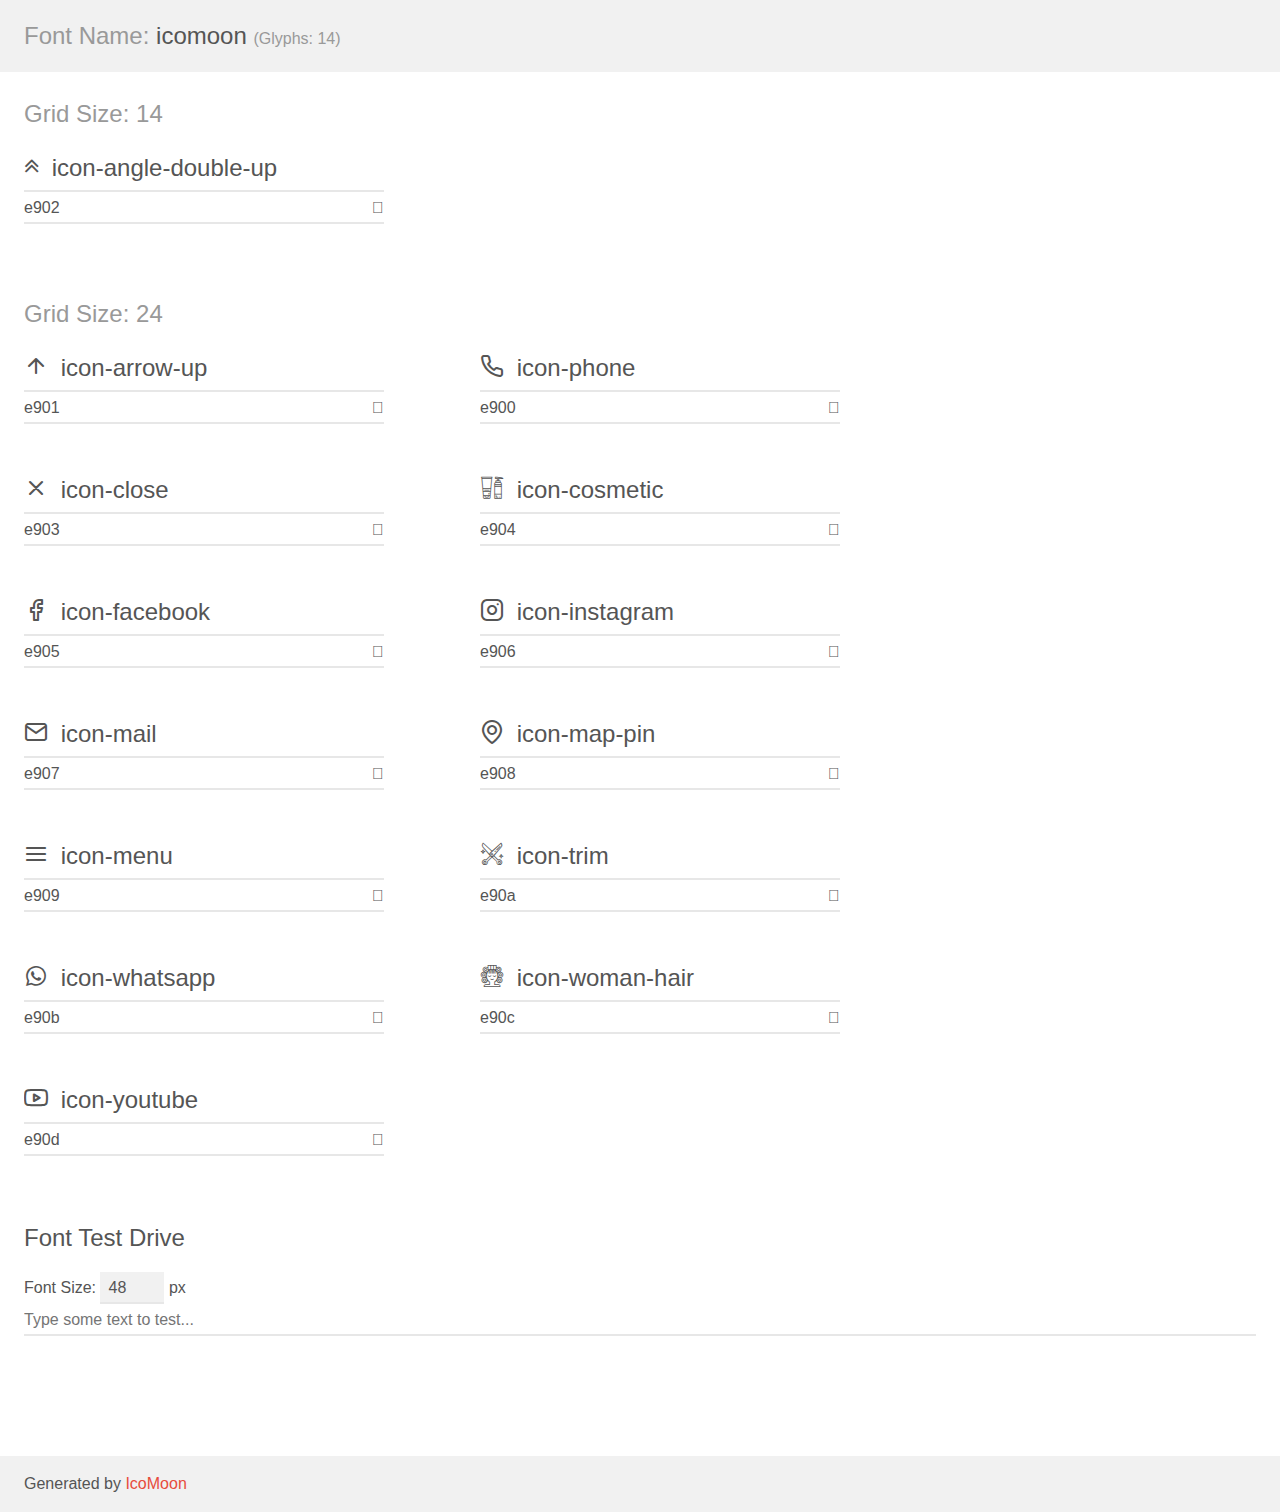
==== assets/fonts/demo.html @ 817c71ed "Add files via upload" ====
<!doctype html>
<html>
<head>
    <meta charset="utf-8">
    <title>IcoMoon Demo</title>
    <meta name="description" content="An Icon Font Generated By IcoMoon.io">
    <meta name="viewport" content="width=device-width, initial-scale=1">
    <link rel="stylesheet" href="demo-files/demo.css">
    <link rel="stylesheet" href="style.css"></head>
<body>
    <div class="bgc1 clearfix">
        <h1 class="mhmm mvm"><span class="fgc1">Font Name:</span> icomoon <small class="fgc1">(Glyphs:&nbsp;14)</small></h1>
    </div>
    <div class="clearfix mhl ptl">
        <h1 class="mvm mtn fgc1">Grid Size: 14</h1>
        <div class="glyph fs1">
            <div class="clearfix bshadow0 pbs">
                <span class="icon-angle-double-up"></span>
                <span class="mls"> icon-angle-double-up</span>
            </div>
            <fieldset class="fs0 size1of1 clearfix hidden-false">
                <input type="text" readonly value="e902" class="unit size1of2" />
                <input type="text" maxlength="1" readonly value="&#xe902;" class="unitRight size1of2 talign-right" />
            </fieldset>
            <div class="fs0 bshadow0 clearfix hidden-true">
                <span class="unit pvs fgc1">liga: </span>
                <input type="text" readonly value="" class="liga unitRight" />
            </div>
        </div>
    </div>
    <div class="clearfix mhl ptl">
        <h1 class="mvm mtn fgc1">Grid Size: 24</h1>
        <div class="glyph fs2">
            <div class="clearfix bshadow0 pbs">
                <span class="icon-arrow-up"></span>
                <span class="mls"> icon-arrow-up</span>
            </div>
            <fieldset class="fs0 size1of1 clearfix hidden-false">
                <input type="text" readonly value="e901" class="unit size1of2" />
                <input type="text" maxlength="1" readonly value="&#xe901;" class="unitRight size1of2 talign-right" />
            </fieldset>
            <div class="fs0 bshadow0 clearfix hidden-true">
                <span class="unit pvs fgc1">liga: </span>
                <input type="text" readonly value="" class="liga unitRight" />
            </div>
        </div>
        <div class="glyph fs2">
            <div class="clearfix bshadow0 pbs">
                <span class="icon-phone"></span>
                <span class="mls"> icon-phone</span>
            </div>
            <fieldset class="fs0 size1of1 clearfix hidden-false">
                <input type="text" readonly value="e900" class="unit size1of2" />
                <input type="text" maxlength="1" readonly value="&#xe900;" class="unitRight size1of2 talign-right" />
            </fieldset>
            <div class="fs0 bshadow0 clearfix hidden-true">
                <span class="unit pvs fgc1">liga: </span>
                <input type="text" readonly value="" class="liga unitRight" />
            </div>
        </div>
        <div class="glyph fs2">
            <div class="clearfix bshadow0 pbs">
                <span class="icon-close"></span>
                <span class="mls"> icon-close</span>
            </div>
            <fieldset class="fs0 size1of1 clearfix hidden-false">
                <input type="text" readonly value="e903" class="unit size1of2" />
                <input type="text" maxlength="1" readonly value="&#xe903;" class="unitRight size1of2 talign-right" />
            </fieldset>
            <div class="fs0 bshadow0 clearfix hidden-true">
                <span class="unit pvs fgc1">liga: </span>
                <input type="text" readonly value="" class="liga unitRight" />
            </div>
        </div>
        <div class="glyph fs2">
            <div class="clearfix bshadow0 pbs">
                <span class="icon-cosmetic"></span>
                <span class="mls"> icon-cosmetic</span>
            </div>
            <fieldset class="fs0 size1of1 clearfix hidden-false">
                <input type="text" readonly value="e904" class="unit size1of2" />
                <input type="text" maxlength="1" readonly value="&#xe904;" class="unitRight size1of2 talign-right" />
            </fieldset>
            <div class="fs0 bshadow0 clearfix hidden-true">
                <span class="unit pvs fgc1">liga: </span>
                <input type="text" readonly value="" class="liga unitRight" />
            </div>
        </div>
        <div class="glyph fs2">
            <div class="clearfix bshadow0 pbs">
                <span class="icon-facebook"></span>
                <span class="mls"> icon-facebook</span>
            </div>
            <fieldset class="fs0 size1of1 clearfix hidden-false">
                <input type="text" readonly value="e905" class="unit size1of2" />
                <input type="text" maxlength="1" readonly value="&#xe905;" class="unitRight size1of2 talign-right" />
            </fieldset>
            <div class="fs0 bshadow0 clearfix hidden-true">
                <span class="unit pvs fgc1">liga: </span>
                <input type="text" readonly value="" class="liga unitRight" />
            </div>
        </div>
        <div class="glyph fs2">
            <div class="clearfix bshadow0 pbs">
                <span class="icon-instagram"></span>
                <span class="mls"> icon-instagram</span>
            </div>
            <fieldset class="fs0 size1of1 clearfix hidden-false">
                <input type="text" readonly value="e906" class="unit size1of2" />
                <input type="text" maxlength="1" readonly value="&#xe906;" class="unitRight size1of2 talign-right" />
            </fieldset>
            <div class="fs0 bshadow0 clearfix hidden-true">
                <span class="unit pvs fgc1">liga: </span>
                <input type="text" readonly value="" class="liga unitRight" />
            </div>
        </div>
        <div class="glyph fs2">
            <div class="clearfix bshadow0 pbs">
                <span class="icon-mail"></span>
                <span class="mls"> icon-mail</span>
            </div>
            <fieldset class="fs0 size1of1 clearfix hidden-false">
                <input type="text" readonly value="e907" class="unit size1of2" />
                <input type="text" maxlength="1" readonly value="&#xe907;" class="unitRight size1of2 talign-right" />
            </fieldset>
            <div class="fs0 bshadow0 clearfix hidden-true">
                <span class="unit pvs fgc1">liga: </span>
                <input type="text" readonly value="" class="liga unitRight" />
            </div>
        </div>
        <div class="glyph fs2">
            <div class="clearfix bshadow0 pbs">
                <span class="icon-map-pin"></span>
                <span class="mls"> icon-map-pin</span>
            </div>
            <fieldset class="fs0 size1of1 clearfix hidden-false">
                <input type="text" readonly value="e908" class="unit size1of2" />
                <input type="text" maxlength="1" readonly value="&#xe908;" class="unitRight size1of2 talign-right" />
            </fieldset>
            <div class="fs0 bshadow0 clearfix hidden-true">
                <span class="unit pvs fgc1">liga: </span>
                <input type="text" readonly value="" class="liga unitRight" />
            </div>
        </div>
        <div class="glyph fs2">
            <div class="clearfix bshadow0 pbs">
                <span class="icon-menu"></span>
                <span class="mls"> icon-menu</span>
            </div>
            <fieldset class="fs0 size1of1 clearfix hidden-false">
                <input type="text" readonly value="e909" class="unit size1of2" />
                <input type="text" maxlength="1" readonly value="&#xe909;" class="unitRight size1of2 talign-right" />
            </fieldset>
            <div class="fs0 bshadow0 clearfix hidden-true">
                <span class="unit pvs fgc1">liga: </span>
                <input type="text" readonly value="" class="liga unitRight" />
            </div>
        </div>
        <div class="glyph fs2">
            <div class="clearfix bshadow0 pbs">
                <span class="icon-trim"></span>
                <span class="mls"> icon-trim</span>
            </div>
            <fieldset class="fs0 size1of1 clearfix hidden-false">
                <input type="text" readonly value="e90a" class="unit size1of2" />
                <input type="text" maxlength="1" readonly value="&#xe90a;" class="unitRight size1of2 talign-right" />
            </fieldset>
            <div class="fs0 bshadow0 clearfix hidden-true">
                <span class="unit pvs fgc1">liga: </span>
                <input type="text" readonly value="" class="liga unitRight" />
            </div>
        </div>
        <div class="glyph fs2">
            <div class="clearfix bshadow0 pbs">
                <span class="icon-whatsapp"></span>
                <span class="mls"> icon-whatsapp</span>
            </div>
            <fieldset class="fs0 size1of1 clearfix hidden-false">
                <input type="text" readonly value="e90b" class="unit size1of2" />
                <input type="text" maxlength="1" readonly value="&#xe90b;" class="unitRight size1of2 talign-right" />
            </fieldset>
            <div class="fs0 bshadow0 clearfix hidden-true">
                <span class="unit pvs fgc1">liga: </span>
                <input type="text" readonly value="" class="liga unitRight" />
            </div>
        </div>
        <div class="glyph fs2">
            <div class="clearfix bshadow0 pbs">
                <span class="icon-woman-hair"></span>
                <span class="mls"> icon-woman-hair</span>
            </div>
            <fieldset class="fs0 size1of1 clearfix hidden-false">
                <input type="text" readonly value="e90c" class="unit size1of2" />
                <input type="text" maxlength="1" readonly value="&#xe90c;" class="unitRight size1of2 talign-right" />
            </fieldset>
            <div class="fs0 bshadow0 clearfix hidden-true">
                <span class="unit pvs fgc1">liga: </span>
                <input type="text" readonly value="" class="liga unitRight" />
            </div>
        </div>
        <div class="glyph fs2">
            <div class="clearfix bshadow0 pbs">
                <span class="icon-youtube"></span>
                <span class="mls"> icon-youtube</span>
            </div>
            <fieldset class="fs0 size1of1 clearfix hidden-false">
                <input type="text" readonly value="e90d" class="unit size1of2" />
                <input type="text" maxlength="1" readonly value="&#xe90d;" class="unitRight size1of2 talign-right" />
            </fieldset>
            <div class="fs0 bshadow0 clearfix hidden-true">
                <span class="unit pvs fgc1">liga: </span>
                <input type="text" readonly value="" class="liga unitRight" />
            </div>
        </div>
    </div>

    <!--[if gt IE 8]><!-->
    <div class="mhl clearfix mbl">
        <h1>Font Test Drive</h1>
        <label>
            Font Size: <input id="fontSize" type="number" class="textbox0 mbm"
            min="8" value="48" />
            px
        </label>
        <input id="testText" type="text" class="phl size1of1 mvl"
        placeholder="Type some text to test..." value=""/>
        <div id="testDrive" class="icon-" style="font-family: icomoon">&nbsp;
        </div>
    </div>
    <!--<![endif]-->
    <div class="bgc1 clearfix">
        <p class="mhl">Generated by <a href="https://icomoon.io/app">IcoMoon</a></p>
    </div>

    <script src="demo-files/demo.js"></script>
</body>
</html>
---- assets/fonts/demo-files/demo.css ----
body {
  padding: 0;
  margin: 0;
  font-family: sans-serif;
  font-size: 1em;
  line-height: 1.5;
  color: #555;
  background: #fff;
}
h1 {
  font-size: 1.5em;
  font-weight: normal;
}
small {
  font-size: .66666667em;
}
a {
  color: #e74c3c;
  text-decoration: none;
}
a:hover, a:focus {
  box-shadow: 0 1px #e74c3c;
}
.bshadow0, input {
  box-shadow: inset 0 -2px #e7e7e7;
}
input:hover {
  box-shadow: inset 0 -2px #ccc;
}
input, fieldset {
  font-family: sans-serif;
  font-size: 1em;
  margin: 0;
  padding: 0;
  border: 0;
}
input {
  color: inherit;
  line-height: 1.5;
  height: 1.5em;
  padding: .25em 0;
}
input:focus {
  outline: none;
  box-shadow: inset 0 -2px #449fdb;
}
.glyph {
  font-size: 16px;
  width: 15em;
  padding-bottom: 1em;
  margin-right: 4em;
  margin-bottom: 1em;
  float: left;
  overflow: hidden;
}
.liga {
  width: 80%;
  width: calc(100% - 2.5em);
}
.talign-right {
  text-align: right;
}
.talign-center {
  text-align: center;
}
.bgc1 {
  background: #f1f1f1;
}
.fgc1 {
  color: #999;
}
.fgc0 {
  color: #000;
}
p {
  margin-top: 1em;
  margin-bottom: 1em;
}
.mvm {
  margin-top: .75em;
  margin-bottom: .75em;
}
.mtn {
  margin-top: 0;
}
.mtl, .mal {
  margin-top: 1.5em;
}
.mbl, .mal {
  margin-bottom: 1.5em;
}
.mal, .mhl {
  margin-left: 1.5em;
  margin-right: 1.5em;
}
.mhmm {
  margin-left: 1em;
  margin-right: 1em;
}
.mls {
  margin-left: .25em;
}
.ptl {
  padding-top: 1.5em;
}
.pbs, .pvs {
  padding-bottom: .25em;
}
.pvs, .pts {
  padding-top: .25em;
}
.unit {
  float: left;
}
.unitRight {
  float: right;
}
.size1of2 {
  width: 50%;
}
.size1of1 {
  width: 100%;
}
.clearfix:before, .clearfix:after {
  content: " ";
  display: table;
}
.clearfix:after {
  clear: both;
}
.hidden-true {
  display: none;
}
.textbox0 {
  width: 3em;
  background: #f1f1f1;
  padding: .25em .5em;
  line-height: 1.5;
  height: 1.5em;
}
#testDrive {
  display: block;
  padding-top: 24px;
  line-height: 1.5;
}
.fs0 {
  font-size: 16px;
}
.fs1 {
  font-size: 24px;
}
.fs2 {
  font-size: 24px;
}
---- assets/fonts/style.css ----
@font-face {
  font-family: 'icomoon';
  src:  url('fonts/icomoon.eot?i3fiw4');
  src:  url('fonts/icomoon.eot?i3fiw4#iefix') format('embedded-opentype'),
    url('fonts/icomoon.ttf?i3fiw4') format('truetype'),
    url('fonts/icomoon.woff?i3fiw4') format('woff'),
    url('fonts/icomoon.svg?i3fiw4#icomoon') format('svg');
  font-weight: normal;
  font-style: normal;
  font-display: block;
}

[class^="icon-"], [class*=" icon-"] {
  /* use !important to prevent issues with browser extensions that change fonts */
  font-family: 'icomoon' !important;
  speak: never;
  font-style: normal;
  font-weight: normal;
  font-variant: normal;
  text-transform: none;
  line-height: 1;

  /* Better Font Rendering =========== */
  -webkit-font-smoothing: antialiased;
  -moz-osx-font-smoothing: grayscale;
}

.icon-angle-double-up:before {
  content: "\e902";
}
.icon-arrow-up:before {
  content: "\e901";
}
.icon-phone:before {
  content: "\e900";
}
.icon-close:before {
  content: "\e903";
}
.icon-cosmetic:before {
  content: "\e904";
}
.icon-facebook:before {
  content: "\e905";
}
.icon-instagram:before {
  content: "\e906";
}
.icon-mail:before {
  content: "\e907";
}
.icon-map-pin:before {
  content: "\e908";
}
.icon-menu:before {
  content: "\e909";
}
.icon-trim:before {
  content: "\e90a";
}
.icon-whatsapp:before {
  content: "\e90b";
}
.icon-woman-hair:before {
  content: "\e90c";
}
.icon-youtube:before {
  content: "\e90d";
}
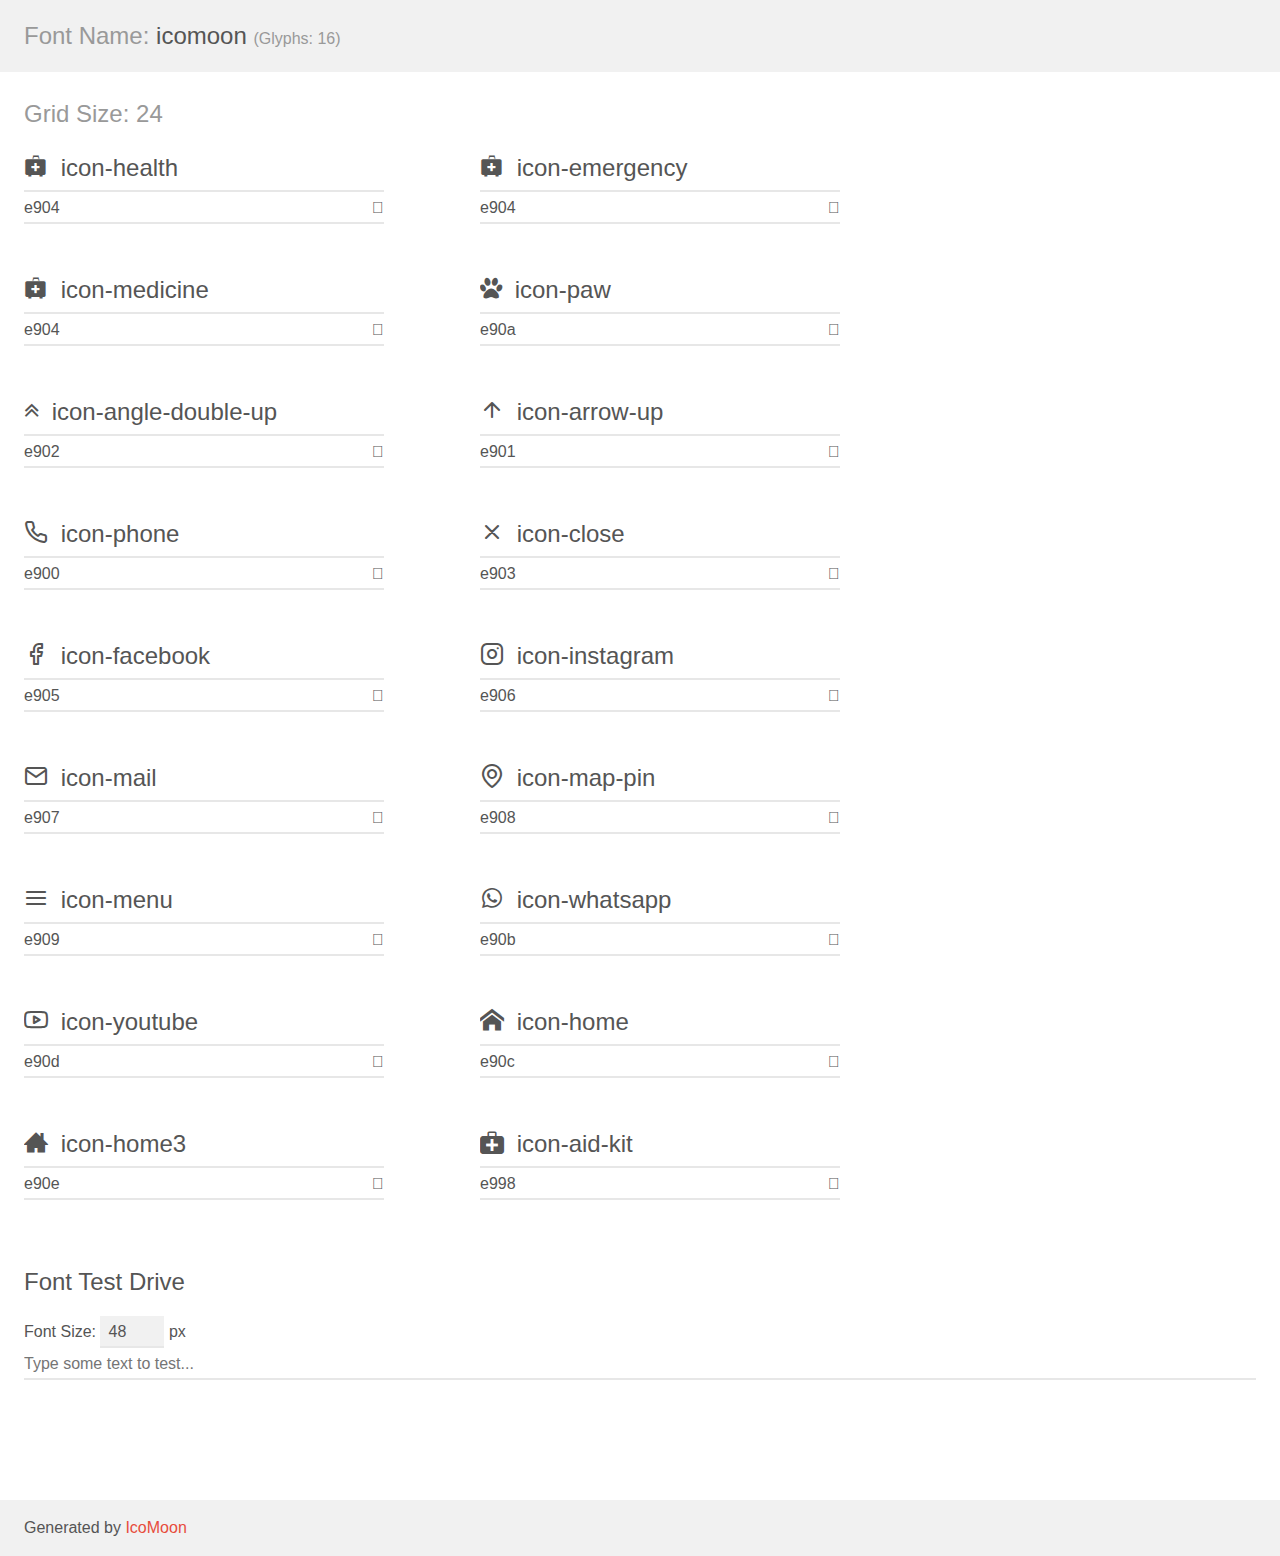
==== commit eb3b19b7: "att details" ====
--- a/assets/fonts/demo.html
+++ b/assets/fonts/demo.html
@@ -9,10 +9,66 @@
     <link rel="stylesheet" href="style.css"></head>
 <body>
     <div class="bgc1 clearfix">
-        <h1 class="mhmm mvm"><span class="fgc1">Font Name:</span> icomoon <small class="fgc1">(Glyphs:&nbsp;14)</small></h1>
+        <h1 class="mhmm mvm"><span class="fgc1">Font Name:</span> icomoon <small class="fgc1">(Glyphs:&nbsp;16)</small></h1>
     </div>
     <div class="clearfix mhl ptl">
-        <h1 class="mvm mtn fgc1">Grid Size: 14</h1>
+        <h1 class="mvm mtn fgc1">Grid Size: 24</h1>
+        <div class="glyph fs1">
+            <div class="clearfix bshadow0 pbs">
+                <span class="icon-health"></span>
+                <span class="mls"> icon-health</span>
+            </div>
+            <fieldset class="fs0 size1of1 clearfix hidden-false">
+                <input type="text" readonly value="e904" class="unit size1of2" />
+                <input type="text" maxlength="1" readonly value="&#xe904;" class="unitRight size1of2 talign-right" />
+            </fieldset>
+            <div class="fs0 bshadow0 clearfix hidden-true">
+                <span class="unit pvs fgc1">liga: </span>
+                <input type="text" readonly value="" class="liga unitRight" />
+            </div>
+        </div>
+        <div class="glyph fs1">
+            <div class="clearfix bshadow0 pbs">
+                <span class="icon-emergency"></span>
+                <span class="mls"> icon-emergency</span>
+            </div>
+            <fieldset class="fs0 size1of1 clearfix hidden-false">
+                <input type="text" readonly value="e904" class="unit size1of2" />
+                <input type="text" maxlength="1" readonly value="&#xe904;" class="unitRight size1of2 talign-right" />
+            </fieldset>
+            <div class="fs0 bshadow0 clearfix hidden-true">
+                <span class="unit pvs fgc1">liga: </span>
+                <input type="text" readonly value="" class="liga unitRight" />
+            </div>
+        </div>
+        <div class="glyph fs1">
+            <div class="clearfix bshadow0 pbs">
+                <span class="icon-medicine"></span>
+                <span class="mls"> icon-medicine</span>
+            </div>
+            <fieldset class="fs0 size1of1 clearfix hidden-false">
+                <input type="text" readonly value="e904" class="unit size1of2" />
+                <input type="text" maxlength="1" readonly value="&#xe904;" class="unitRight size1of2 talign-right" />
+            </fieldset>
+            <div class="fs0 bshadow0 clearfix hidden-true">
+                <span class="unit pvs fgc1">liga: </span>
+                <input type="text" readonly value="" class="liga unitRight" />
+            </div>
+        </div>
+        <div class="glyph fs1">
+            <div class="clearfix bshadow0 pbs">
+                <span class="icon-paw"></span>
+                <span class="mls"> icon-paw</span>
+            </div>
+            <fieldset class="fs0 size1of1 clearfix hidden-false">
+                <input type="text" readonly value="e90a" class="unit size1of2" />
+                <input type="text" maxlength="1" readonly value="&#xe90a;" class="unitRight size1of2 talign-right" />
+            </fieldset>
+            <div class="fs0 bshadow0 clearfix hidden-true">
+                <span class="unit pvs fgc1">liga: </span>
+                <input type="text" readonly value="" class="liga unitRight" />
+            </div>
+        </div>
         <div class="glyph fs1">
             <div class="clearfix bshadow0 pbs">
                 <span class="icon-angle-double-up"></span>
@@ -27,10 +83,7 @@
                 <input type="text" readonly value="" class="liga unitRight" />
             </div>
         </div>
-    </div>
-    <div class="clearfix mhl ptl">
-        <h1 class="mvm mtn fgc1">Grid Size: 24</h1>
-        <div class="glyph fs2">
+        <div class="glyph fs1">
             <div class="clearfix bshadow0 pbs">
                 <span class="icon-arrow-up"></span>
                 <span class="mls"> icon-arrow-up</span>
@@ -44,7 +97,7 @@
                 <input type="text" readonly value="" class="liga unitRight" />
             </div>
         </div>
-        <div class="glyph fs2">
+        <div class="glyph fs1">
             <div class="clearfix bshadow0 pbs">
                 <span class="icon-phone"></span>
                 <span class="mls"> icon-phone</span>
@@ -58,7 +111,7 @@
                 <input type="text" readonly value="" class="liga unitRight" />
             </div>
         </div>
-        <div class="glyph fs2">
+        <div class="glyph fs1">
             <div class="clearfix bshadow0 pbs">
                 <span class="icon-close"></span>
                 <span class="mls"> icon-close</span>
@@ -72,21 +125,7 @@
                 <input type="text" readonly value="" class="liga unitRight" />
             </div>
         </div>
-        <div class="glyph fs2">
-            <div class="clearfix bshadow0 pbs">
-                <span class="icon-cosmetic"></span>
-                <span class="mls"> icon-cosmetic</span>
-            </div>
-            <fieldset class="fs0 size1of1 clearfix hidden-false">
-                <input type="text" readonly value="e904" class="unit size1of2" />
-                <input type="text" maxlength="1" readonly value="&#xe904;" class="unitRight size1of2 talign-right" />
-            </fieldset>
-            <div class="fs0 bshadow0 clearfix hidden-true">
-                <span class="unit pvs fgc1">liga: </span>
-                <input type="text" readonly value="" class="liga unitRight" />
-            </div>
-        </div>
-        <div class="glyph fs2">
+        <div class="glyph fs1">
             <div class="clearfix bshadow0 pbs">
                 <span class="icon-facebook"></span>
                 <span class="mls"> icon-facebook</span>
@@ -100,7 +139,7 @@
                 <input type="text" readonly value="" class="liga unitRight" />
             </div>
         </div>
-        <div class="glyph fs2">
+        <div class="glyph fs1">
             <div class="clearfix bshadow0 pbs">
                 <span class="icon-instagram"></span>
                 <span class="mls"> icon-instagram</span>
@@ -114,7 +153,7 @@
                 <input type="text" readonly value="" class="liga unitRight" />
             </div>
         </div>
-        <div class="glyph fs2">
+        <div class="glyph fs1">
             <div class="clearfix bshadow0 pbs">
                 <span class="icon-mail"></span>
                 <span class="mls"> icon-mail</span>
@@ -128,7 +167,7 @@
                 <input type="text" readonly value="" class="liga unitRight" />
             </div>
         </div>
-        <div class="glyph fs2">
+        <div class="glyph fs1">
             <div class="clearfix bshadow0 pbs">
                 <span class="icon-map-pin"></span>
                 <span class="mls"> icon-map-pin</span>
@@ -142,7 +181,7 @@
                 <input type="text" readonly value="" class="liga unitRight" />
             </div>
         </div>
-        <div class="glyph fs2">
+        <div class="glyph fs1">
             <div class="clearfix bshadow0 pbs">
                 <span class="icon-menu"></span>
                 <span class="mls"> icon-menu</span>
@@ -156,21 +195,7 @@
                 <input type="text" readonly value="" class="liga unitRight" />
             </div>
         </div>
-        <div class="glyph fs2">
-            <div class="clearfix bshadow0 pbs">
-                <span class="icon-trim"></span>
-                <span class="mls"> icon-trim</span>
-            </div>
-            <fieldset class="fs0 size1of1 clearfix hidden-false">
-                <input type="text" readonly value="e90a" class="unit size1of2" />
-                <input type="text" maxlength="1" readonly value="&#xe90a;" class="unitRight size1of2 talign-right" />
-            </fieldset>
-            <div class="fs0 bshadow0 clearfix hidden-true">
-                <span class="unit pvs fgc1">liga: </span>
-                <input type="text" readonly value="" class="liga unitRight" />
-            </div>
-        </div>
-        <div class="glyph fs2">
+        <div class="glyph fs1">
             <div class="clearfix bshadow0 pbs">
                 <span class="icon-whatsapp"></span>
                 <span class="mls"> icon-whatsapp</span>
@@ -184,10 +209,24 @@
                 <input type="text" readonly value="" class="liga unitRight" />
             </div>
         </div>
-        <div class="glyph fs2">
-            <div class="clearfix bshadow0 pbs">
-                <span class="icon-woman-hair"></span>
-                <span class="mls"> icon-woman-hair</span>
+        <div class="glyph fs1">
+            <div class="clearfix bshadow0 pbs">
+                <span class="icon-youtube"></span>
+                <span class="mls"> icon-youtube</span>
+            </div>
+            <fieldset class="fs0 size1of1 clearfix hidden-false">
+                <input type="text" readonly value="e90d" class="unit size1of2" />
+                <input type="text" maxlength="1" readonly value="&#xe90d;" class="unitRight size1of2 talign-right" />
+            </fieldset>
+            <div class="fs0 bshadow0 clearfix hidden-true">
+                <span class="unit pvs fgc1">liga: </span>
+                <input type="text" readonly value="" class="liga unitRight" />
+            </div>
+        </div>
+        <div class="glyph fs1">
+            <div class="clearfix bshadow0 pbs">
+                <span class="icon-home"></span>
+                <span class="mls"> icon-home</span>
             </div>
             <fieldset class="fs0 size1of1 clearfix hidden-false">
                 <input type="text" readonly value="e90c" class="unit size1of2" />
@@ -195,21 +234,35 @@
             </fieldset>
             <div class="fs0 bshadow0 clearfix hidden-true">
                 <span class="unit pvs fgc1">liga: </span>
-                <input type="text" readonly value="" class="liga unitRight" />
-            </div>
-        </div>
-        <div class="glyph fs2">
-            <div class="clearfix bshadow0 pbs">
-                <span class="icon-youtube"></span>
-                <span class="mls"> icon-youtube</span>
-            </div>
-            <fieldset class="fs0 size1of1 clearfix hidden-false">
-                <input type="text" readonly value="e90d" class="unit size1of2" />
-                <input type="text" maxlength="1" readonly value="&#xe90d;" class="unitRight size1of2 talign-right" />
-            </fieldset>
-            <div class="fs0 bshadow0 clearfix hidden-true">
-                <span class="unit pvs fgc1">liga: </span>
-                <input type="text" readonly value="" class="liga unitRight" />
+                <input type="text" readonly value="home, house" class="liga unitRight" />
+            </div>
+        </div>
+        <div class="glyph fs1">
+            <div class="clearfix bshadow0 pbs">
+                <span class="icon-home3"></span>
+                <span class="mls"> icon-home3</span>
+            </div>
+            <fieldset class="fs0 size1of1 clearfix hidden-false">
+                <input type="text" readonly value="e90e" class="unit size1of2" />
+                <input type="text" maxlength="1" readonly value="&#xe90e;" class="unitRight size1of2 talign-right" />
+            </fieldset>
+            <div class="fs0 bshadow0 clearfix hidden-true">
+                <span class="unit pvs fgc1">liga: </span>
+                <input type="text" readonly value="home3, house3" class="liga unitRight" />
+            </div>
+        </div>
+        <div class="glyph fs1">
+            <div class="clearfix bshadow0 pbs">
+                <span class="icon-aid-kit"></span>
+                <span class="mls"> icon-aid-kit</span>
+            </div>
+            <fieldset class="fs0 size1of1 clearfix hidden-false">
+                <input type="text" readonly value="e998" class="unit size1of2" />
+                <input type="text" maxlength="1" readonly value="&#xe998;" class="unitRight size1of2 talign-right" />
+            </fieldset>
+            <div class="fs0 bshadow0 clearfix hidden-true">
+                <span class="unit pvs fgc1">liga: </span>
+                <input type="text" readonly value="aid-kit, health" class="liga unitRight" />
             </div>
         </div>
     </div>
--- a/assets/fonts/demo-files/demo.css
+++ b/assets/fonts/demo-files/demo.css
@@ -149,7 +149,4 @@
 .fs1 {
   font-size: 24px;
 }
-.fs2 {
-  font-size: 24px;
-}
 
--- a/assets/fonts/style.css
+++ b/assets/fonts/style.css
@@ -1,10 +1,10 @@
 @font-face {
   font-family: 'icomoon';
-  src:  url('fonts/icomoon.eot?i3fiw4');
-  src:  url('fonts/icomoon.eot?i3fiw4#iefix') format('embedded-opentype'),
-    url('fonts/icomoon.ttf?i3fiw4') format('truetype'),
-    url('fonts/icomoon.woff?i3fiw4') format('woff'),
-    url('fonts/icomoon.svg?i3fiw4#icomoon') format('svg');
+  src:  url('fonts/icomoon.eot?enlxsf');
+  src:  url('fonts/icomoon.eot?enlxsf#iefix') format('embedded-opentype'),
+    url('fonts/icomoon.ttf?enlxsf') format('truetype'),
+    url('fonts/icomoon.woff?enlxsf') format('woff'),
+    url('fonts/icomoon.svg?enlxsf#icomoon') format('svg');
   font-weight: normal;
   font-style: normal;
   font-display: block;
@@ -25,6 +25,18 @@
   -moz-osx-font-smoothing: grayscale;
 }
 
+.icon-health:before {
+  content: "\e904";
+}
+.icon-emergency:before {
+  content: "\e904";
+}
+.icon-medicine:before {
+  content: "\e904";
+}
+.icon-paw:before {
+  content: "\e90a";
+}
 .icon-angle-double-up:before {
   content: "\e902";
 }
@@ -36,9 +48,6 @@
 }
 .icon-close:before {
   content: "\e903";
-}
-.icon-cosmetic:before {
-  content: "\e904";
 }
 .icon-facebook:before {
   content: "\e905";
@@ -55,15 +64,18 @@
 .icon-menu:before {
   content: "\e909";
 }
-.icon-trim:before {
-  content: "\e90a";
-}
 .icon-whatsapp:before {
   content: "\e90b";
-}
-.icon-woman-hair:before {
-  content: "\e90c";
 }
 .icon-youtube:before {
   content: "\e90d";
 }
+.icon-home:before {
+  content: "\e90c";
+}
+.icon-home3:before {
+  content: "\e90e";
+}
+.icon-aid-kit:before {
+  content: "\e998";
+}
